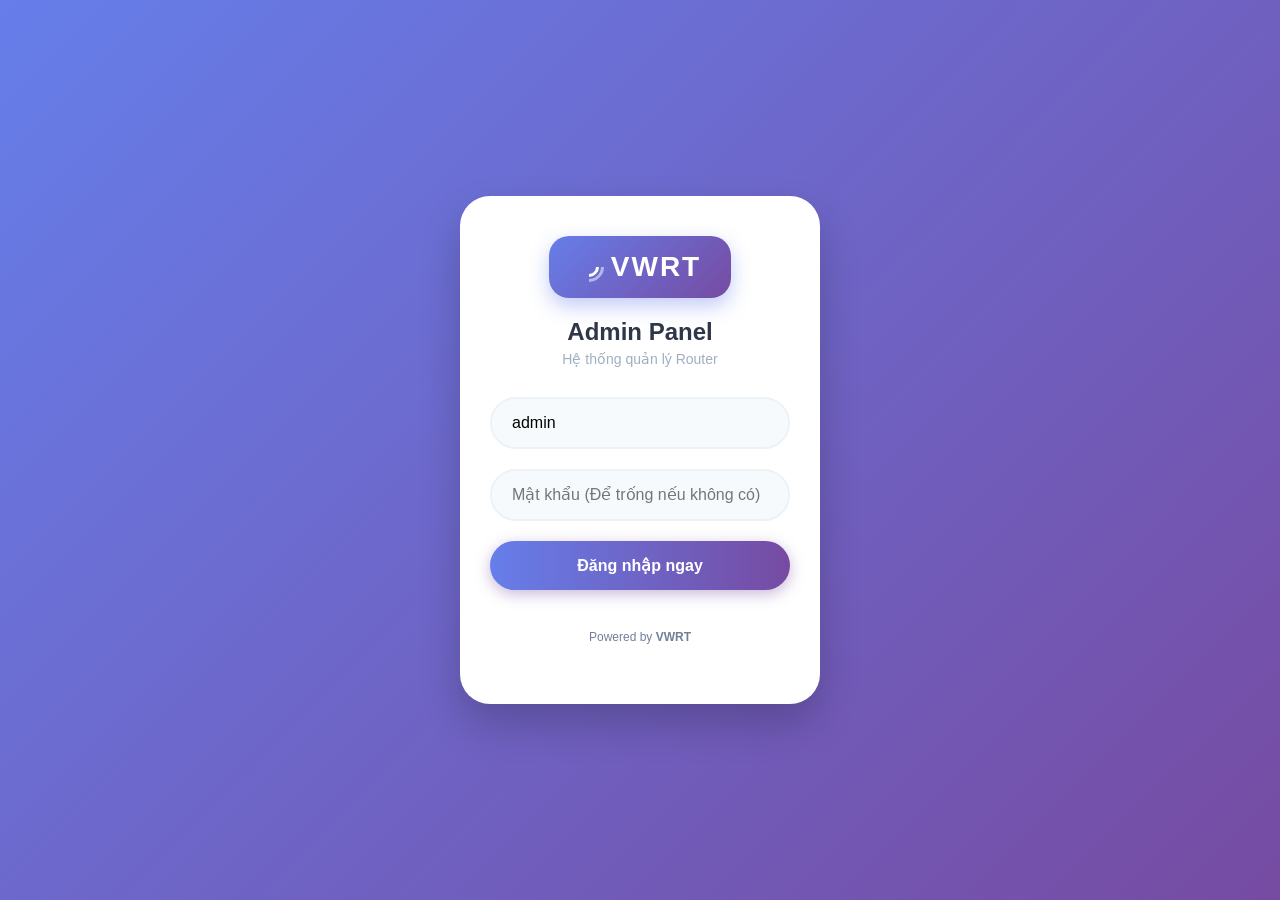
==== frontend/index.html @ 76531ed9 "feat: Implement a new dashboard with extensive backend APIs and a redesigned frontend structure." ====
<!DOCTYPE html>
<html lang="vi">
<head>
    <meta charset="UTF-8">
    <meta name="viewport" content="width=device-width, initial-scale=1.0">
    <title>VWRT | Đăng nhập Hệ thống</title>
    <link rel="stylesheet" href="css/login.css">
    <link rel="stylesheet" href="css/toast.css">
</head>
<body>

    <div class="login-wrapper">
        <div class="login-card">
            <div class="brand-header">
                <div class="logo-vwrt">
                    <span class="wifi-icon"></span>
                    <span class="logo-text">VWRT</span>
                </div>
                <h2>Admin Panel</h2>
                <p>Hệ thống quản lý Router</p>
            </div>
            
            <form id="loginForm">
                <div class="input-group">
                    <input type="text" id="username" placeholder="Tài khoản" value="admin" required>
                </div>
                <div class="input-group">
                    <input type="password" id="password" placeholder="Mật khẩu (Để trống nếu không có)">
                </div>
                
                <button type="submit" id="btnLogin">Đăng nhập ngay</button>
                
                <p id="error-msg" class="error-text hidden">Thông tin đăng nhập không đúng!</p>
            </form>
    <div class="footer-info" style="margin-top: 20px;">
    <p>Powered by <a href="https://www.facebook.com/pham.viet.853811"target="_blank">VWRT </a>
    <span id="app-version"></span></p>
    </div>
    <script src="js/login.js"></script>
    <script src="js/toast.js"></script>
</body>
</html>
---- frontend/css/login.css ----
* {
    box-sizing: border-box;
    margin: 0;
    padding: 0;
}

body {
    font-family: 'Segoe UI', Roboto, Helvetica, Arial, sans-serif;
    background: linear-gradient(135deg, #667eea 0%, #764ba2 100%);
    height: 100vh;
    display: flex;
    justify-content: center;
    align-items: center;
    color: #333;
}

.login-wrapper {
    width: 100%;
    max-width: 400px;
    padding: 20px;
    display: flex;
    flex-direction: column;
    align-items: center;
}

/* Thẻ Card chính */
.login-card {
    background: white;
    width: 100%;
    padding: 40px 30px;
    border-radius: 30px;
    box-shadow: 0 20px 40px rgba(0, 0, 0, 0.2); 
    text-align: center;
    transition: transform 0.3s ease;
}

.login-card:hover {
    transform: translateY(-5px);
}

/* Phần Logo/Header */
.brand-header {
    margin-bottom: 30px;
}

.logo-vwrt {
    display: inline-flex;
    align-items: center;
    justify-content: center;
    background: linear-gradient(135deg, #667eea 0%, #764ba2 100%);
    padding: 15px 30px;
    border-radius: 20px;
    box-shadow: 0 8px 20px rgba(102, 126, 234, 0.4);
    margin-bottom: 20px;
    transition: transform 0.3s ease;
}

.logo-vwrt:hover {
    transform: scale(1.05);
}

.logo-text {
    color: white;
    font-size: 28px;
    font-weight: 800; 
    letter-spacing: 2px; 
    text-transform: uppercase;
}

.wifi-icon {
    width: 20px;
    height: 20px;
    margin-right: 12px;
    position: relative;
    border: 3px solid white;
    border-radius: 50%;
    border-top-color: transparent;
    border-left-color: transparent;
    border-right-color: transparent;
    transform: rotate(-45deg);
    display: block;
}

.wifi-icon::before {
    content: '';
    position: absolute;
    top: -8px;
    left: -8px;
    right: -8px;
    bottom: -8px;
    border: 3px solid rgba(255,255,255,0.5);
    border-radius: 50%;
    border-top-color: transparent;
    border-left-color: transparent;
    border-right-color: transparent;
}

.brand-header h2 {
    font-size: 24px;
    font-weight: 700;
    color: #2d3748;
    margin-bottom: 5px;
}

.brand-header p {
    color: #a0aec0;
    font-size: 14px;
}

/* Input Fields */
.input-group {
    margin-bottom: 20px;
}

input {
    width: 100%;
    padding: 15px 20px;
    border-radius: 50px;
    border: 2px solid #edf2f7;
    background-color: #f7fafc;
    font-size: 16px;
    outline: none;
    transition: all 0.3s ease;
}

input:focus {
    border-color: #667eea;
    background-color: white;
    box-shadow: 0 0 0 4px rgba(102, 126, 234, 0.1);
}

/* Nút bấm */
button {
    width: 100%;
    padding: 15px;
    border-radius: 50px;
    border: none;
    background: linear-gradient(90deg, #667eea 0%, #764ba2 100%);
    color: white;
    font-size: 16px;
    font-weight: 600;
    cursor: pointer;
    box-shadow: 0 4px 15px rgba(118, 75, 162, 0.4);
    transition: all 0.3s ease;
}

button:hover {
    transform: scale(1.02);
    box-shadow: 0 6px 20px rgba(118, 75, 162, 0.5);
}

button:disabled {
    background: #cbd5e0;
    cursor: not-allowed;
    transform: none;
    box-shadow: none;
}

/* Thông báo lỗi */
.error-text {
    color: #e53e3e;
    font-size: 14px;
    margin-top: 15px;
    background: #fff5f5;
    padding: 10px;
    border-radius: 12px;
}

.hidden {
    display: none;
}

.footer-text {
    margin-top: 20px;
    color: rgba(255, 255, 255, 0.8);
    font-size: 12px;
}

@keyframes shake {
  0% { transform: translateX(0); }
  25% { transform: translateX(-10px); }
  50% { transform: translateX(10px); }
  75% { transform: translateX(-10px); }
  100% { transform: translateX(0); }
}
.footer-info {
    text-align: center;
    font-size: 12px;
    color: var(--text-sub, #718096); 
    margin-top: 30px;
    padding: 20px 0;
    width: 100%;
}

.footer-info a {
    color: var(--text-sub, #718096);
    text-decoration: none;
    font-weight: 600;
    transition: color 0.2s;
}

.footer-info a:hover {
    color: var(--accent-color, #3182ce);
}
---- frontend/css/toast.css ----
/* --- TOAST NOTIFICATION STYLES --- */

/* 1. Container chứa các thông báo (Góc trên bên phải) */
#toast-container {
    position: fixed;
    top: 20px;
    right: 20px;
    z-index: 99999;
    display: flex;
    flex-direction: column;
    gap: 10px; 
}

/* 2. Style chung cho mỗi thẻ Toast */
.toast {
    min-width: 300px;
    max-width: 400px;
    background: #fff;
    color: #333;
    border-radius: 6px;
    box-shadow: 0 5px 15px rgba(0,0,0,0.2);
    overflow: hidden;
    opacity: 0;
    transform: translateX(100%);
    animation: slideInLeft 0.5s ease forwards, fadeOut 0.5s ease 3s forwards;
    position: relative;
    border-left: 5px solid #ccc;
}

/* 3. Nội dung bên trong */
.toast-content {
    display: flex;
    align-items: center;
    padding: 12px 20px;
}

.toast-icon {
    font-size: 20px;
    margin-right: 12px;
}

.toast-message {
    font-size: 14px;
    font-weight: 500;
    line-height: 1.4;
}
/* Success - Màu xanh lá */
.toast-success {
    border-left-color: #2ecc71;
}
.toast-success .toast-icon {
    color: #2ecc71;
}

/* Error - Màu đỏ */
.toast-error {
    border-left-color: #e74c3c;
}
.toast-error .toast-icon {
    color: #e74c3c;
}

/* Info - Màu xanh dương */
.toast-info {
    border-left-color: #3498db;
}
.toast-info .toast-icon {
    color: #3498db;
}

/* 5. Hiệu ứng Animation */
@keyframes slideInLeft {
    from {
        opacity: 0;
        transform: translateX(100%);
    }
    to {
        opacity: 1;
        transform: translateX(0);
    }
}

@keyframes fadeOut {
    to {
        opacity: 0;
        transform: translateX(100%);
    }
}
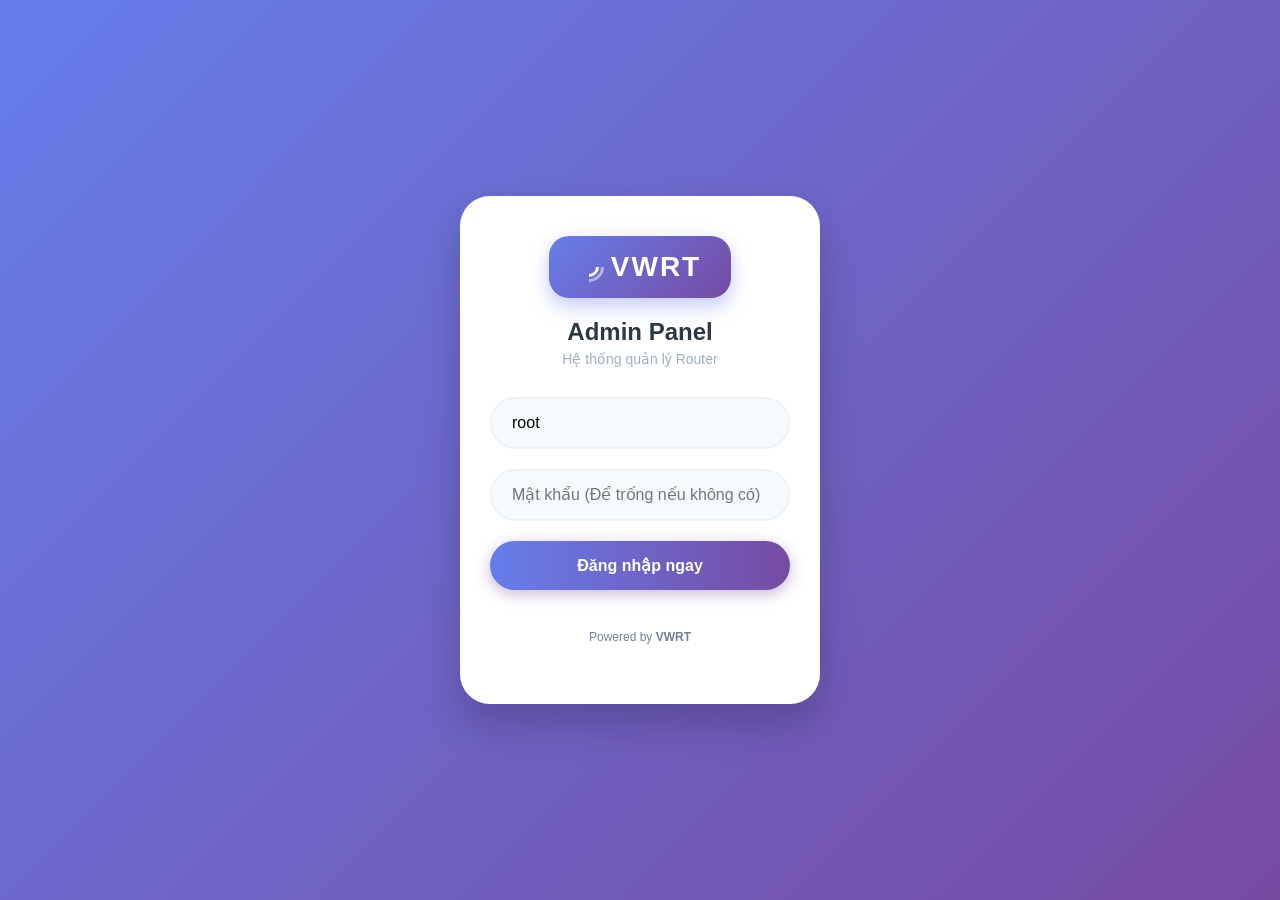
==== commit 96f220cb: "feat: Introduce frontend settings module for system management, including updates, reboot, reset, an" ====
--- a/frontend/index.html
+++ b/frontend/index.html
@@ -22,7 +22,7 @@
             
             <form id="loginForm">
                 <div class="input-group">
-                    <input type="text" id="username" placeholder="Tài khoản" value="admin" required>
+                    <input type="text" id="username" placeholder="Tài khoản" value="root" required>
                 </div>
                 <div class="input-group">
                     <input type="password" id="password" placeholder="Mật khẩu (Để trống nếu không có)">
